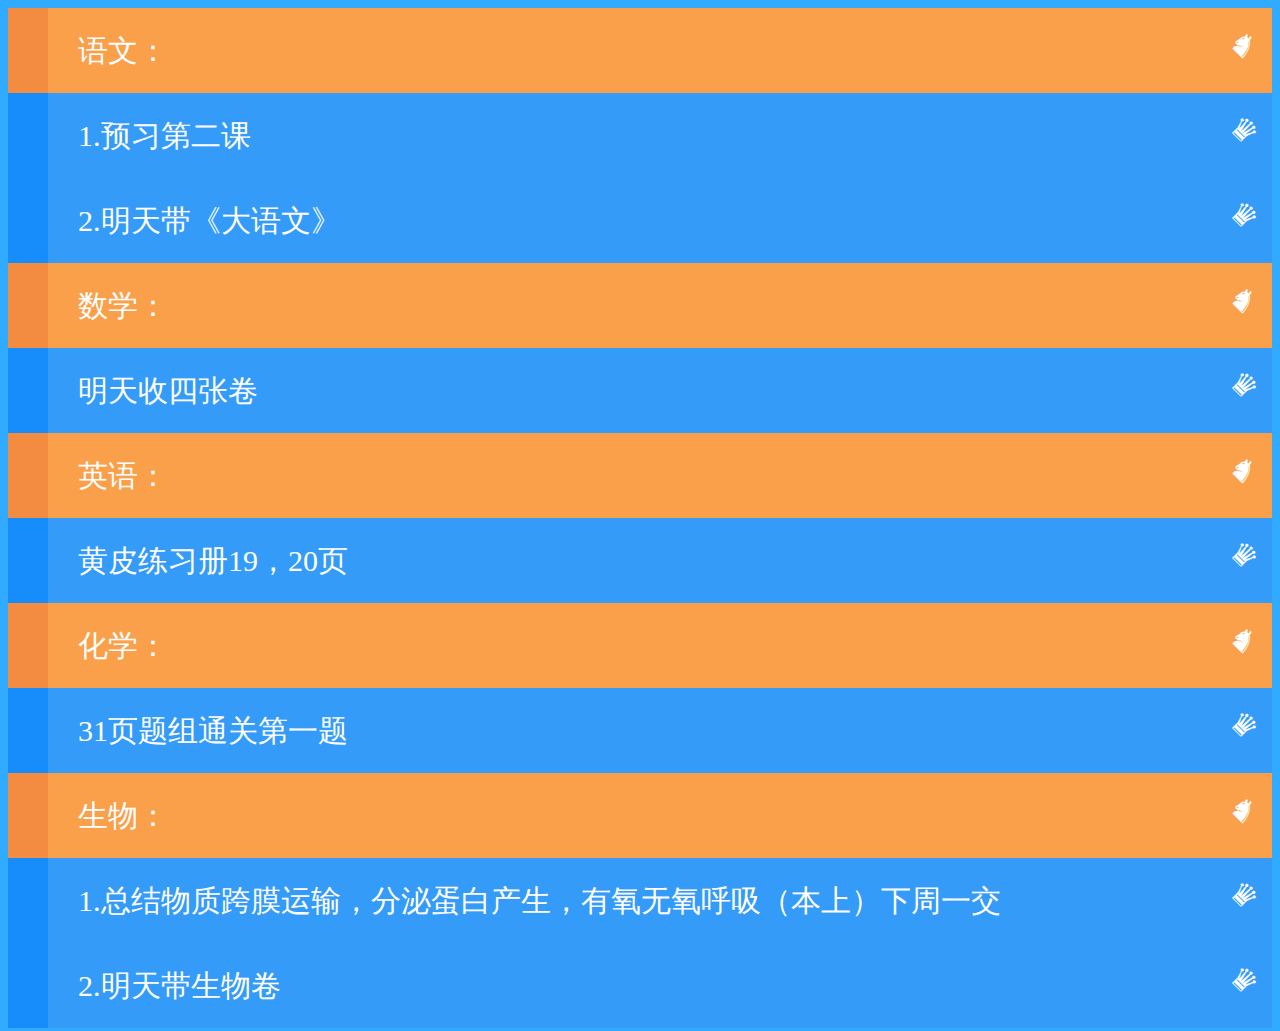
==== homework.html @ 0b612ad4 "zltf" ====
<!DOCTYPE html>
<html>
  <head>
    <link href="css/styles.css" rel="stylesheet">
	<link href="image/logo.png" rel="shortcut icon">
	<title>竹林听风-每日作业</title>
  </head>
  <body>

    <div class="container">
	  <div class="row">
		<div class="col-md-offset-3 col-md-6">
		  <div class="panel-group" id="accordion" role="tablist" aria-multiselectable="true">

			<div class="panel panel-default">
			  
			  <div class="panel-heading" role="tab" id="headingOne">
				<div class="panel-title-black">
				  
				  <!--a href="#语文">语文</a>
				  
				  <a href="#数学">数学</a>
				  
				  <!--<a href="#英语">英语</a>
				  
				  <a href="#物理">物理</a>
				  
				  <a href="#化学">化学</a>-->
				  
				  <!--a href="#生物">生物</a>
				  
				  <!--<a href="#体育">体育</a>-->

				</div>
			  </div>

			  <div id="collapseOne" class="panel-collapse collapse in" role="tabpanel"
				aria-labelledby="headingOne">

				<div>
				  <a name="语文"></a>
				  <div class="panel-body-orange">
					<p>语文：</p>
				  </div>
				  <div class="panel-body-blue">
					<p>1.预习第二课</p>
					<p>2.明天带《大语文》</p>
				  </div>
				</div>
				
				<div>
				  <a name="数学"></a>
				  <div class="panel-body-orange">
					<p>数学：</p>
				  </div>
				  <div class="panel-body-blue">
					<p>明天收四张卷</p>
				  </div>
				</div>
				
				<div>
				  <a name="英语"></a>
				  <div class="panel-body-orange">
					<p>英语：</p>
				  </div>
				  <div class="panel-body-blue">
					<p>黄皮练习册19，20页</p>
				  </div>
				</div>
				
				<!--div>
				  <a name="物理"></a>
				  <div class="panel-body-orange">
					<p>物理：</p>
				  </div>
				  <div class="panel-body-blue">
					<p>高考题</p>
				  </div>
				</div-->
				
				<div>
				  <a name="化学"></a>
				  <div class="panel-body-orange">
					<p>化学：</p>
				  </div>
				  <div class="panel-body-blue">
					<p>31页题组通关第一题</p>
				  </div>
				</div>
				
				<div>
				  <a name="生物"></a>
				  <div class="panel-body-orange">
					<p>生物：</p>
				  </div>
				  <div class="panel-body-blue">
					<p>1.总结物质跨膜运输，分泌蛋白产生，有氧无氧呼吸（本上）下周一交</p>
					<p>2.明天带生物卷</p>
				  </div>
				</div>

			  </div>

			</div>

		  </div>
		</div>
	  </div>
	</div>

  </body>
</html>
---- css/styles.css ----
a:hover,a:focus{
    text-decoration: none;
    outline: none;
}
#accordion .panel{
    border: none;
    box-shadow: none;
    border-radius: 0;
    margin-bottom: -5px;
}
#accordion .panel-heading{
    padding: 0;
    border-radius: 0;
    border: none;
    text-align: center;
}

/*黑色超链接*/
#accordion .panel-title-black a{
    text-decoration: none;
    display: block;
    padding: 25px 30px;
    font-size: 35px;
    font-weight: bold;
    color: #fff;
    background: #333;/*背景颜色*/
    border-bottom: 1px solid #4a4a4a;
    position: relative;
    transition: all 0.5s ease 0s;
}

#accordion .panel-title-black a:hover{
    background: #4a4a4a;
}
#accordion .panel-title-black a:after,
#accordion .panel-title-black a.collapsed:after{
    content: "♚";/*字符*/
    font-family: FontAwesome;
    font-size: 30px;/*字符大小*/
    font-weight: 200;
	color:White;
    position: absolute;
    top: 25px;
    left: 15px;
    transform: rotate(-45deg);/*角度*/
    transition: all 0.5s ease 0s;
}
#accordion .panel-title-black a.collapsed:after{
    transform: rotate(0deg);
}

/*橙色超链接*/
#accordion .panel-title-orange a{
    text-decoration: none;
    display: block;
    padding: 25px 30px;
    font-size: 35px;
    font-weight: bold;
    color: #fff;
    background: #FA9F4A;/*背景颜色*/
    border-bottom: 1px solid #F38B41;
    position: relative;
    transition: all 0.5s ease 0s;
}

#accordion .panel-title-orange a:hover{
    background: #F38349;
}
#accordion .panel-title-orange a:after,
#accordion .panel-title-orange a.collapsed:after{
    content: "★";/*字符*/
    font-family: FontAwesome;
    font-size: 30px;/*字符大小*/
    font-weight: 200;
	color:White;
    position: absolute;
    top: 25px;
    left: 15px;
    transform: rotate(-45deg);/*角度*/
    transition: all 0.5s ease 0s;
}
#accordion .panel-title-orange a.collapsed:after{
    transform: rotate(0deg);
}

/*蓝色*/
#accordion .panel-body-blue{
    background: #178DFB;/*文本背景头!*/
    padding: 0 0 0 40px;
    border: none;
    position: relative;
}
#accordion .panel-body-blue p{
    font-size: 30px;
    color: #fff;
    line-height: 25px;
    background: #349BF9;/*文本背景*/
    padding: 30px;
    margin: 0;
}

#accordion .panel-body-blue p:hover{
    background: #2F71EB;
}
#accordion .panel-body-blue p:after,
#accordion .panel-body-blue p.collapsed:after{
    content: "♛";/*字符*/
    font-family: FontAwesome;
    font-size: 30px;/*字符大小*/
    font-weight: 200;
	color:White;
    position: absolute;
    top: 25px;
    right: 15px;
    transform: rotate(45deg);/*角度*/
    transition: all 0.5s ease 0s;
}
#accordion .panel-body-blue p.collapsed:after{
    transform: rotate(0deg);
}

/*橙色*/
#accordion .panel-body-orange{
    background: #F38B41;/*文本背景头!*/
    padding: 0 0 0 40px;
    border: none;
    position: relative;
}
#accordion .panel-body-orange p{
    font-size: 30px;
    color: #fff;
    line-height: 25px;
    background: #FA9F4A;/*文本背景*/
    padding: 30px;
    margin: 0;
}

#accordion .panel-body-orange p:hover{
    background: #FF7408;
}
#accordion .panel-body-orange p:after,
#accordion .panel-body-orange p.collapsed:after{
    content: "♞";/*字符*/
    font-family: FontAwesome;
    font-size: 30px;/*字符大小*/
    font-weight: 200;
	color:White;
    position: absolute;
    top: 25px;
    right: 15px;
    transform: rotate(45deg);/*角度*/
    transition: all 0.5s ease 0s;
}
#accordion .panel-body-orange p.collapsed:after{
    transform: rotate(0deg);
}

#accordion .panel-collapse .panel-body-blue p{
    opacity: 0;
    transform: scale(0.9);
    transition: all 0.5s ease-in-out 0s;
}
#accordion .panel-collapse.in .panel-body-blue p{
    opacity: 1;
    transform: scale(1);
}

#accordion .panel-collapse .panel-body-orange p{
    opacity: 0;
    transform: scale(0.9);
    transition: all 0.5s ease-in-out 0s;
}
#accordion .panel-collapse.in .panel-body-orange p{
    opacity: 1;
    transform: scale(1);
}

.main-title/*标题*/
{
  font-size:80px;
  color:White;
}

body
{
  background-color:#31ABFF;
}
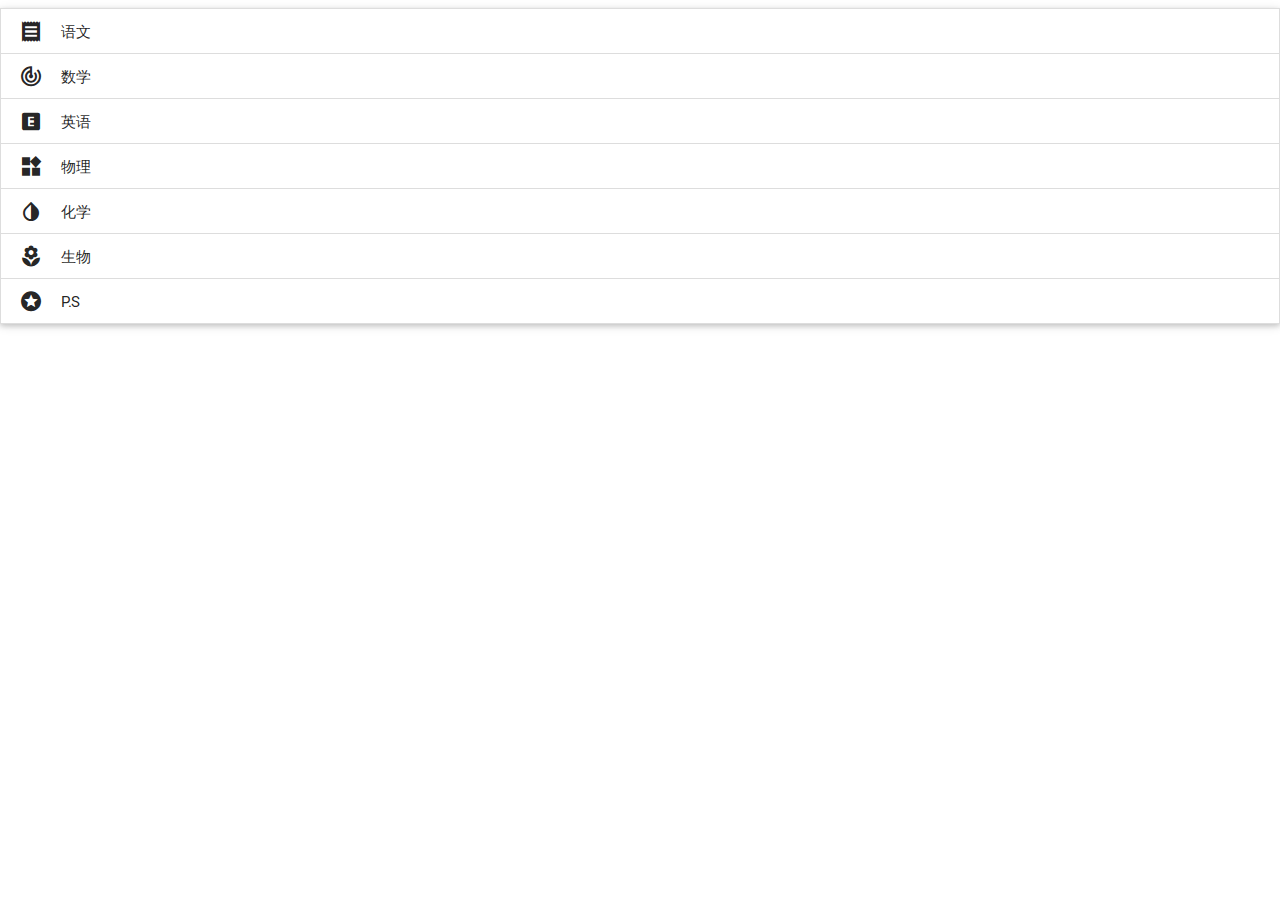
==== commit dd5a6aef: "zltf" ====
--- a/homework.html
+++ b/homework.html
@@ -1,112 +1,102 @@
 <!DOCTYPE html>
 <html>
   <head>
-    <link href="css/styles.css" rel="stylesheet">
-	<link href="image/logo.png" rel="shortcut icon">
+	<!--Import materialize.css-->
+	<link type="text/css" rel="stylesheet" href="css/materialize.min.css"  media="screen,projection"/>
+
+	<!--Let browser know website is optimized for mobile-->
+	<meta name="viewport" content="width=device-width, initial-scale=1.0, maximum-scale=1.0, user-scalable=no"/>
+	  
+	<!--引入bmob的SDK-->
+	<script type="text/javascript" src="js/bmob.js"></script>
+	<script type="text/javascript" src="js/my-bmob.js"></script>
+
+
 	<title>竹林听风-每日作业</title>
+	<link href="image/logo.png" rel="shortcut icon"/>
+
   </head>
+
   <body>
 
-    <div class="container">
-	  <div class="row">
-		<div class="col-md-offset-3 col-md-6">
-		  <div class="panel-group" id="accordion" role="tablist" aria-multiselectable="true">
+    <script type="text/javascript">
+	  //初始化bmob的SDK
+	  initMyBmob();
+    </script>
+	
+	<ul class="collapsible" data-collapsible="expandable">
+	  <li>
+		
+		<div class="collapsible-header">
+		  <i class="mdi-action-receipt"></i>语文
+		</div>
+		<div class="collapsible-body" id="语文">
+		  <p>test</p>
+		</div>
+	  </li>
+	  
+	  <li>
+		<div class="collapsible-header">
+		  <i class="mdi-action-track-changes"></i>数学
+		</div>
+		<div class="collapsible-body" id="数学">
+		  
+		</div>
+	  </li>
+	  
+	  <li>
+		<div class="collapsible-header">
+		  <i class="mdi-av-explicit"></i>英语
+		</div>
+		<div class="collapsible-body" id="英语">
+		  
+		</div>
+	  </li>
+	  
+	  <li>
+		<div class="collapsible-header">
+		  <i class="mdi-device-now-widgets"></i>物理
+		</div>
+		<div class="collapsible-body" id="物理">
+		  
+		</div>
+	  </li>
+	  
+	  <li>
+		<div class="collapsible-header">
+		  <i class="mdi-communication-invert-colors-on"></i>化学
+		</div>
+		<div class="collapsible-body" id="化学">
+		  
+		</div>
+	  </li>
+	  
+	  <li>
+		<div class="collapsible-header">
+		  <i class="mdi-maps-local-florist"></i>生物
+		</div>
+		<div class="collapsible-body" id="生物">
+		  
+		</div>
+	  </li>
+	  
+	  <li>
+		<div class="collapsible-header">
+		  <i class="mdi-action-stars"></i>P.S
+		</div>
+		<div class="collapsible-body" id="P.S">
+		  
+		</div>
+	  </li>
+	  
+	</ul>
 
-			<div class="panel panel-default">
-			  
-			  <div class="panel-heading" role="tab" id="headingOne">
-				<div class="panel-title-black">
-				  
-				  <!--a href="#语文">语文</a>
-				  
-				  <a href="#数学">数学</a>
-				  
-				  <!--<a href="#英语">英语</a>
-				  
-				  <a href="#物理">物理</a>
-				  
-				  <a href="#化学">化学</a>-->
-				  
-				  <!--a href="#生物">生物</a>
-				  
-				  <!--<a href="#体育">体育</a>-->
-
-				</div>
-			  </div>
-
-			  <div id="collapseOne" class="panel-collapse collapse in" role="tabpanel"
-				aria-labelledby="headingOne">
-
-				<div>
-				  <a name="语文"></a>
-				  <div class="panel-body-orange">
-					<p>语文：</p>
-				  </div>
-				  <div class="panel-body-blue">
-					<p>1.预习第二课</p>
-					<p>2.明天带《大语文》</p>
-				  </div>
-				</div>
-				
-				<div>
-				  <a name="数学"></a>
-				  <div class="panel-body-orange">
-					<p>数学：</p>
-				  </div>
-				  <div class="panel-body-blue">
-					<p>明天收四张卷</p>
-				  </div>
-				</div>
-				
-				<div>
-				  <a name="英语"></a>
-				  <div class="panel-body-orange">
-					<p>英语：</p>
-				  </div>
-				  <div class="panel-body-blue">
-					<p>黄皮练习册19，20页</p>
-				  </div>
-				</div>
-				
-				<!--div>
-				  <a name="物理"></a>
-				  <div class="panel-body-orange">
-					<p>物理：</p>
-				  </div>
-				  <div class="panel-body-blue">
-					<p>高考题</p>
-				  </div>
-				</div-->
-				
-				<div>
-				  <a name="化学"></a>
-				  <div class="panel-body-orange">
-					<p>化学：</p>
-				  </div>
-				  <div class="panel-body-blue">
-					<p>31页题组通关第一题</p>
-				  </div>
-				</div>
-				
-				<div>
-				  <a name="生物"></a>
-				  <div class="panel-body-orange">
-					<p>生物：</p>
-				  </div>
-				  <div class="panel-body-blue">
-					<p>1.总结物质跨膜运输，分泌蛋白产生，有氧无氧呼吸（本上）下周一交</p>
-					<p>2.明天带生物卷</p>
-				  </div>
-				</div>
-
-			  </div>
-
-			</div>
-
-		  </div>
-		</div>
-	  </div>
-	</div>
-
+    <script type="text/javascript">
+	  getValueByDate("homework_list");
+    </script>
+	
+	<!--Import jQuery before materialize.js-->
+	<script type="text/javascript" src="https://code.jquery.com/jquery-2.1.1.min.js"></script>
+	<script type="text/javascript" src="js/materialize.min.js"></script>
   </body>
-</html>		
+</html>
